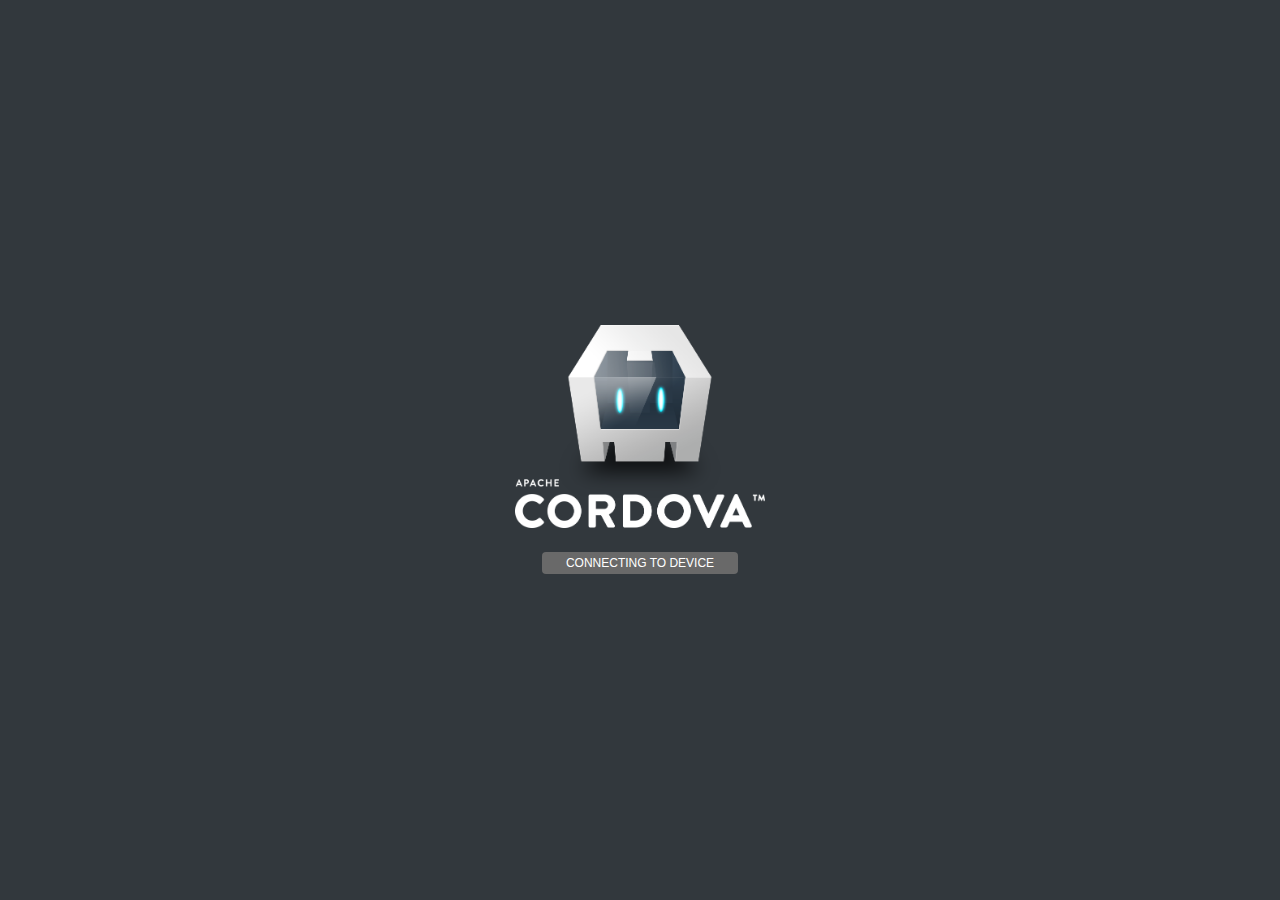
==== index.html @ 3c6eaf69 "Inital commit" ====
<!DOCTYPE html>
<html>
    <head>
    <!--
        Customize the content security policy in the meta tag below as needed. Add 'unsafe-inline' to default-src to enable inline JavaScript.
        For details, see http://go.microsoft.com/fwlink/?LinkID=617521
    -->
        <meta http-equiv="Content-Security-Policy" content="default-src 'self' data: gap: https://ssl.gstatic.com 'unsafe-eval'; style-src 'self' 'unsafe-inline'; media-src *">
        
        <meta name="format-detection" content="telephone=no">
        <meta name="msapplication-tap-highlight" content="no">
        <meta name="viewport" content="user-scalable=no, initial-scale=1, maximum-scale=1, minimum-scale=1, width=device-width">
        <link rel="stylesheet" type="text/css" href="css/index.css">
        <title>SpaceVillage</title>
    </head>
    <body>
        <div class="app">
            <p id="deviceready" class="event">Connecting to Device</p>
        </div>
        <script type="text/javascript" src="cordova.js"></script>
        <script type="text/javascript" src="scripts/platformOverrides.js"></script>
        <script type="text/javascript" src="scripts/index.js"></script>
    </body>
</html>
---- css/index.css ----
body {
    -webkit-touch-callout: none;
    -webkit-text-size-adjust: none;
    -webkit-user-select: none;
    background-color:#32383d;
    font-family: 'RobotoRegular', 'Droid Sans', 'Segoe UI', Segoe, 'San Francisco', 'Helvetica Neue', Helvetica, Arial, Geneva, sans-serif;
    font-size:12px;
}

.app {
    background: url(../images/cordova.png) no-repeat center top; 
    background-size: contain;
    position: absolute;             
    left: 50%;
    top: 50%;
    height: 30px;                  
    width: 250px;                   
    text-align: center;
    padding: 200px 0px 0px 0px;     
    margin: -125px;
}

.event {
    border-radius: 4px;
    -webkit-border-radius: 4px;
    color: #FFFFFF;
    margin: 27px;
    padding: 4px 0px;
    text-transform: uppercase;
    background-color: #696969;
    animation: fade 3000ms infinite;
    -webkit-animation: fade 3000ms infinite;
}

.ready {
    background-color: #4B946A;
}

@keyframes fade {
    from { opacity: 1.0; }
    50% { opacity: 0.4; }
    to { opacity: 1.0; }
}
 
@-webkit-keyframes fade {
    from { opacity: 1.0; }
    50% { opacity: 0.4; }
    to { opacity: 1.0; }
}

@media screen and (orientation: portrait) {
}

@media screen and (orientation: landscape) {
}
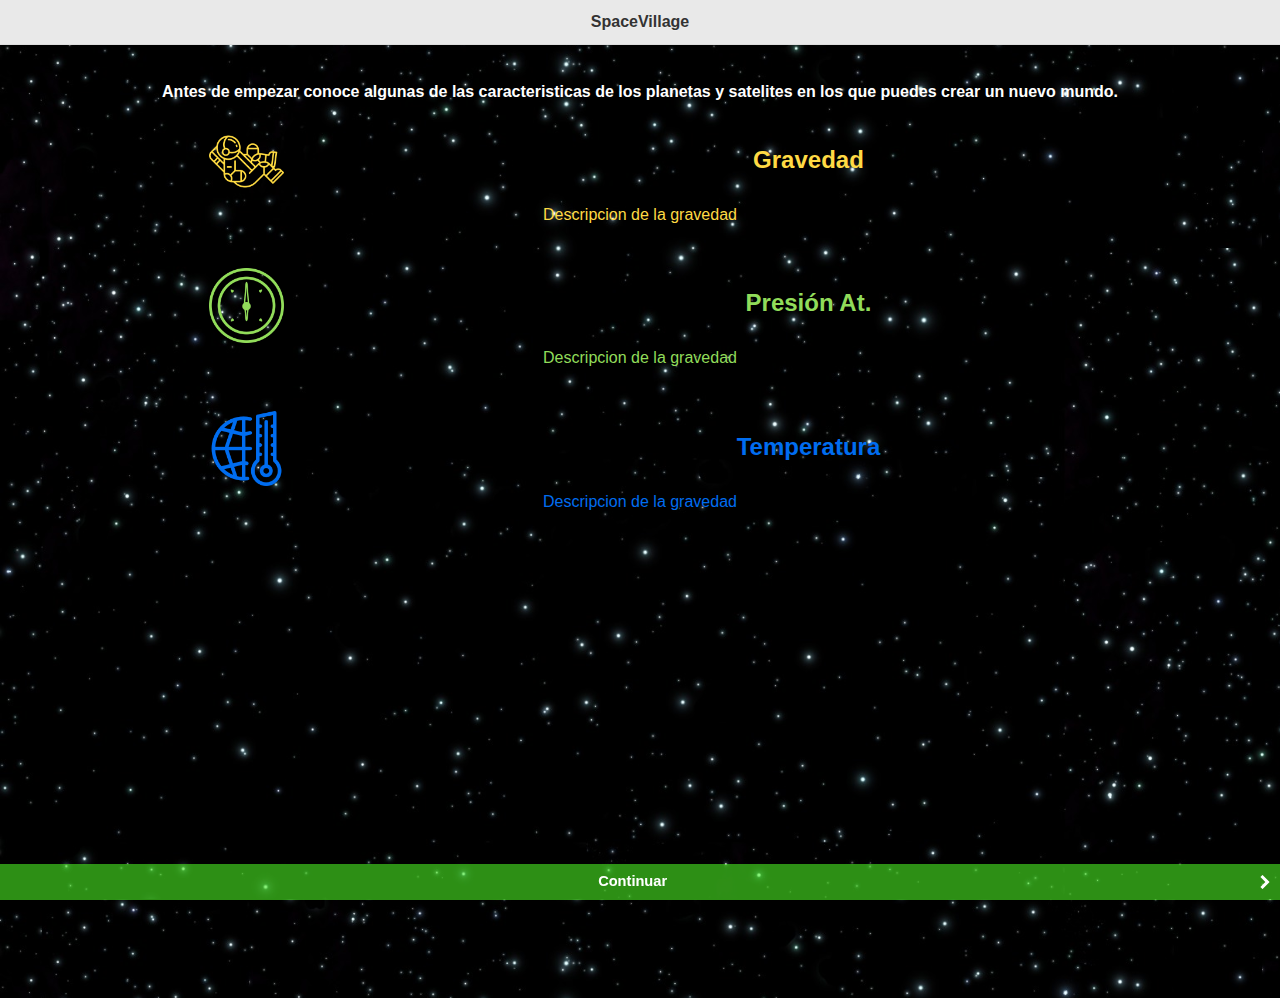
==== commit b30ead59: "end dfq develop" ====
--- a/index.html
+++ b/index.html
@@ -1,24 +1,146 @@
 <!DOCTYPE html>
 <html>
-    <head>
+<head>
     <!--
         Customize the content security policy in the meta tag below as needed. Add 'unsafe-inline' to default-src to enable inline JavaScript.
         For details, see http://go.microsoft.com/fwlink/?LinkID=617521
     -->
-        <meta http-equiv="Content-Security-Policy" content="default-src 'self' data: gap: https://ssl.gstatic.com 'unsafe-eval'; style-src 'self' 'unsafe-inline'; media-src *">
-        
-        <meta name="format-detection" content="telephone=no">
-        <meta name="msapplication-tap-highlight" content="no">
-        <meta name="viewport" content="user-scalable=no, initial-scale=1, maximum-scale=1, minimum-scale=1, width=device-width">
-        <link rel="stylesheet" type="text/css" href="css/index.css">
-        <title>SpaceVillage</title>
-    </head>
-    <body>
-        <div class="app">
-            <p id="deviceready" class="event">Connecting to Device</p>
+    <meta http-equiv="Content-Security-Policy" content="default-src 'self' data: gap: https://ssl.gstatic.com 'unsafe-eval'; style-src 'self' 'unsafe-inline'; media-src *" charset="utf-8" >
+
+    <meta name="format-detection" content="telephone=no">
+    <meta name="msapplication-tap-highlight" content="no">
+    <meta name="viewport" content="user-scalable=no, initial-scale=1, maximum-scale=1, minimum-scale=1, width=device-width">
+    <link rel="stylesheet" type="text/css" href="css/index.css">
+
+    <meta name="viewport" content="width=device-width, initial-scale=1">
+
+    <!--esto es lo de jquery-->
+    <link href="jQuery/Mobile/jquery.mobile-1.4.5.min.css" rel="stylesheet" />
+    <script src="jQuery/jquery-2.2.3.min.js"></script>
+    <script src="jQuery/Mobile/jquery.mobile-1.4.5.min.js"></script>
+    
+    <link href="jQuery/UI/jquery.ui.min.css" rel="stylesheet" />
+    <script src="jQuery/UI/jquery.ui.min.js"></script>
+    <!--esto es lo de jquery-->
+    
+    <link rel="stylesheet" type="text/css" href="css/demo.css">
+    <script src="scripts/roulette.js"></script>
+    <script src="scripts/demo.js"></script>
+    
+    
+
+    <title>SpaceVillage</title>
+</head>
+<body style="background-image:url(images/mainbg.jpg); background-size:cover">
+    <div data-role="page" style="background-color:transparent">
+        <div data-role="header" data-position="fixed">
+            <h1>
+                SpaceVillage
+            </h1>
         </div>
-        <script type="text/javascript" src="cordova.js"></script>
-        <script type="text/javascript" src="scripts/platformOverrides.js"></script>
-        <script type="text/javascript" src="scripts/index.js"></script>
-    </body>
+        <div role="main" class="ui-content" style="background-color:transparent">
+            <center>
+                <h4 style="color:White; text-shadow:none" >Antes de empezar conoce algunas de las caracteristicas de los planetas y satelites en los que puedes crear un nuevo mundo.</h4>
+                <div style="width:90%" >
+                    <div class="ui-grid-a">
+                        <div class="ui-block-a" style="width:30%" >
+                                <img src="images/ico/grav.png" style="width:75px" />                                
+                        </div>
+                        <div class="ui-block-b" style="width:70%" >
+                                <h2 style="color:#FFDA44; text-shadow:none">Gravedad</h2>
+                        </div>
+                    </div>                 
+                </div>
+                <div class="ui-grid-solo">
+                    <div class="ui-block-a">
+                        <p style="color:#FFDA44; text-shadow:none; margin:0px">Descripcion de la gravedad</p>
+                    </div>
+                </div>
+                <br /><br />
+                <div style="width:90%" >
+                    <div class="ui-grid-a">
+                        <div class="ui-block-a" style="width:30%" >
+                                <img src="images/ico/prea.png" style="width:75px" />                                
+                        </div>
+                        <div class="ui-block-b" style="width:70%" >
+                                <h2 style="color:#91DC5A; text-shadow:none">Presión At.</h2>
+                        </div>
+                    </div>                 
+                </div>
+                <div class="ui-grid-solo">
+                    <div class="ui-block-a">
+                        <p style="color:#91DC5A; text-shadow:none; margin:0px">Descripcion de la gravedad</p>
+                    </div>
+                </div>
+                <br /><br />
+                <div style="width:90%" >
+                    <div class="ui-grid-a">
+                        <div class="ui-block-a" style="width:30%" >
+                                <img src="images/ico/temp.png" style="width:75px" />                                
+                        </div>
+                        <div class="ui-block-b" style="width:70%" >
+                                <h2 style="color:#006DF0; text-shadow:none">Temperatura</h2>
+                        </div>
+                    </div>                 
+                </div>
+                <div class="ui-grid-solo">
+                    <div class="ui-block-a">
+                        <p style="color:#006DF0; text-shadow:none; margin:0px">Descripcion de la gravedad</p>
+                    </div>
+                </div>
+                
+            </center>
+        </div>
+        <div data-role="footer" data-position="fixed" style="background-color:transparent; border:none;">
+            <div data-role="navbar" style="background-color:transparent">
+                <ul style="background-color:transparent; border:none">
+                    <li>
+                        <a href="#P_Select" class="ui-btn ui-icon-carat-r ui-btn-icon-right ui-nodisc-icon" style="background-color: rgba(75, 239, 35, 0.60); border:none">
+                            <h3 style="margin:0px; color:white; text-shadow:none;" >Continuar </h3>
+                        </a>
+                    </li>
+                </ul>
+            </div>
+        </div>
+    </div>
+    <div id="P_Select" data-role="page" style="background-color:transparent">
+        <div data-role="header" data-position="fixed">
+            <h1>
+                SpaceVillage
+            </h1>
+        </div>
+        <div role="main" class="ui-content" style="background-color:transparent">
+            <div style="text-shadow:none; color:white">
+                <p style="color:#FFDA44"><img src="images/ico/grav.png" style="width:25px" />:46541</p>
+                <p style="color:#91DC5A"><img src="images/ico/prea.png" style="width:25px" />:4654</p>
+                <p style="color:#006DF0"><img src="images/ico/temp.png" style="width:25px" />:798</p>
+            </div>
+            <div class="roulette_container" style="background-color:transparent; width:100%; height: auto; box-shadow:none; border:0px  " >
+                <div class="roulette" style="display:none; border:none">
+                    <center>
+                    <img src="images/planets/earth.png" style="width:80% " />
+                    <img src="images/planets/nept.png" style="width:80% " />
+                    <img src="images/planets/mars.png" style="width:80% " />
+                    <img src="images/planets/jupi.png" style="width:80%" />
+                    <img src="images/planets/satu.png" style="width:80%" />
+                    <img src="images/planets/space.png" style="width:80%" />
+                    </center>
+                </div>
+            </div>
+        </div>
+        <div data-role="footer" data-position="fixed" style="background-color:transparent; border:none">
+            <div data-role="navbar" style="background-color:transparent">
+                <ul class="ui-nodisc-icon" style="background-color:transparent; border:none">
+                    <li><a href="#" data-icon="back" style="background-color: rgba(146, 17, 17, 0.60); border:none"></a></li>
+                    <li><a href="#" data-icon="action" style="background-color: rgba(5, 90, 90, 0.60); border:none" class=" start" style="background-color:forestgreen"></a></li>
+                    <li><a href="#" data-icon="check" style="background-color: rgba(75, 239, 35, 0.60); border:none" style="background-color:transparent"></a></li>
+                </ul>
+            </div>
+        </div>
+    </div>   
+    
+    <script type="text/javascript" src="cordova.js"></script>
+    <script type="text/javascript" src="scripts/platformOverrides.js"></script>
+    <script type="text/javascript" src="scripts/index.js"></script>
+</body>
 </html>
--- a/css/index.css
+++ b/css/index.css
@@ -53,3 +53,36 @@
 
 @media screen and (orientation: landscape) {
 }
+
+/* Set the background image sources */
+#newyork { background-image: url("/im2/newyork.jpg"); }
+#buenosaires { background-image: url("/im2/buenosaires.jpg"); }
+#paris { background-image: url("/im2/paris.jpg"); }
+#capetown { background-image: url("img/capetown.jpg"); }
+#seoul { background-image: url("../_assets/img/seoul.jpg"); }
+#sydney { background-image: url("../_assets/img/sydney.jpg"); }
+/* Background settings */
+.demo-page {
+    background-size: cover;
+    background-position: center center;
+    background-repeat: no-repeat;
+}
+/* Transparent footer */
+.demo-page .ui-footer {
+    background: none;
+    border: none;
+    bottom: 0;
+}
+/* The footer won't have a height because there are only two absolute positioned elements in it.
+So we position the buttons from the bottom. */
+.control.ui-btn-left,
+.trivia-btn.ui-btn-right {
+    top: auto;
+    bottom: 7px;
+    margin: 0;
+}
+/* Custom styling for the trivia source */
+small {
+    font-size: .75em;
+    color: #666;
+}
--- a/css/demo.css
+++ b/css/demo.css
@@ -0,0 +1,72 @@
+body {	
+	padding-top: 60px;
+	padding-bottom: 40px;
+}
+div.roulette {
+	margin-top: 35px;
+}
+div.roulette-inner {
+	left : 33px;
+}
+
+
+div.roulette { 
+}
+
+div.roulette_container {
+	background-color:rgb(253, 252, 253);
+	width:200px;
+	height:200px;
+	border:1px solid rgba(253, 252, 253, 0.31);
+	box-shadow:0px 0px 3px lightpink;margin:auto;
+}
+
+.btn_container {
+	margin:20px;
+	text-align:center;
+}
+.btn_container .start {
+	margin-right:20px;
+}
+.log_container {
+	margin-left:25px;
+	margin-top:80px;
+}
+.demo_label {
+	border-left:5px solid gray;
+	padding-left:5px;
+	font-size: 20px;
+}
+#msg {
+	border:1px solid #eee;
+	padding:10px 20px;
+	overflow-y: scroll;
+	max-height: 100px; 
+}
+div.param_label {
+	margin:20px 0px 10px 0px;
+}
+#stopImageNumber {
+	width : 20px;
+}
+.param_name {
+	font-weight:bold;
+}
+.image_sample img{
+	width : 50px;
+	cursor: pointer;
+}
+.right_container {
+	width: 550px;
+	margin-left: 100px;
+}
+.code_container {
+	margin-top:50px;
+	width: 500px;
+}
+.label-info {
+	margin-bottom: 3px;
+}
+div.ui-slider {
+	width: 300px;
+}
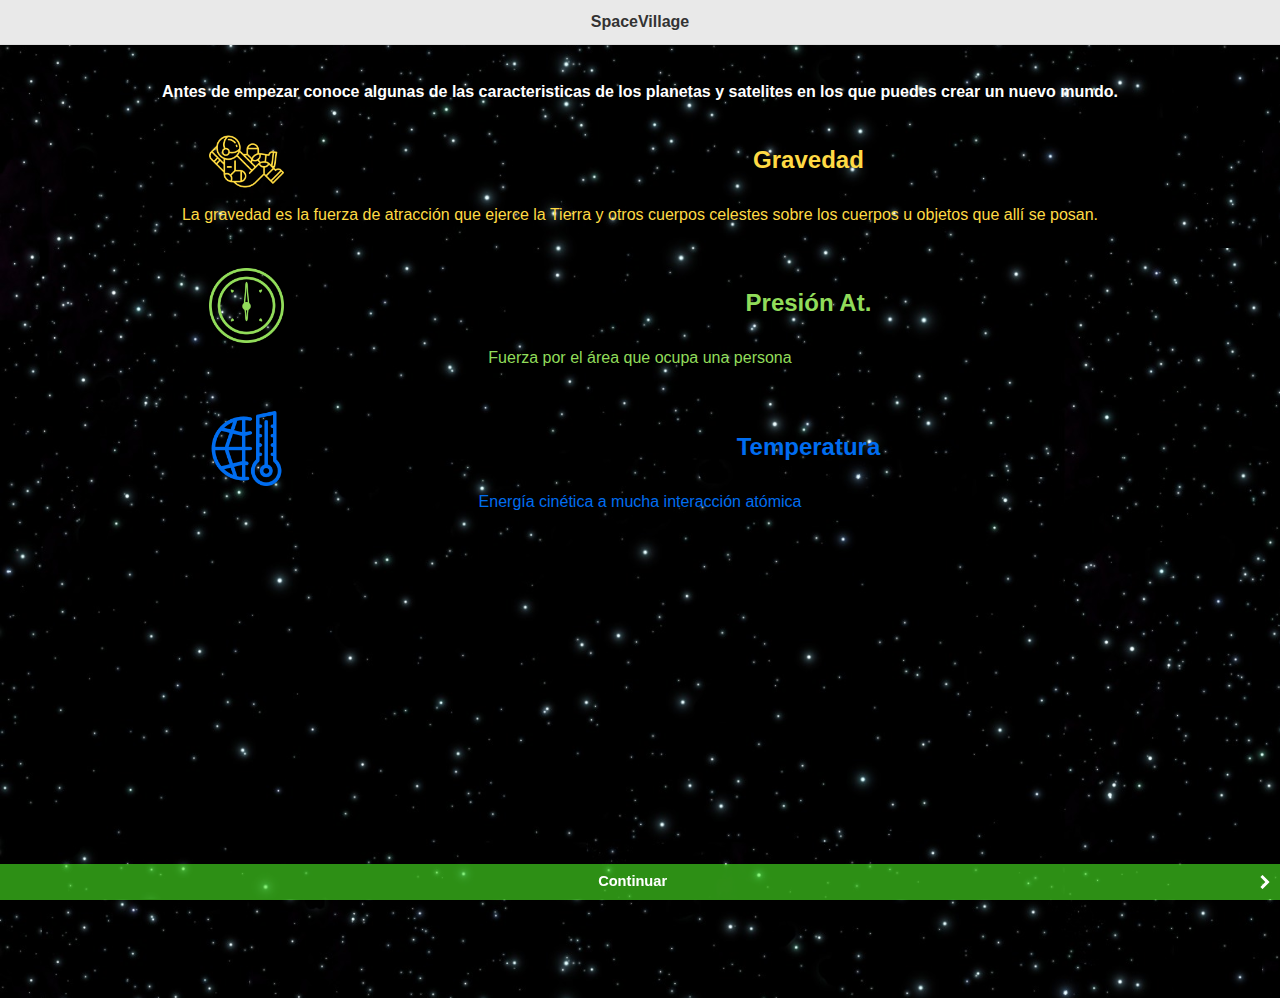
==== commit 1499677a: "descripciones" ====
--- a/index.html
+++ b/index.html
@@ -53,7 +53,10 @@
                 </div>
                 <div class="ui-grid-solo">
                     <div class="ui-block-a">
-                        <p style="color:#FFDA44; text-shadow:none; margin:0px">Descripcion de la gravedad</p>
+                        <p style="color:#FFDA44; text-shadow:none; margin:0px">
+La gravedad es la fuerza  de atracción  que ejerce la Tierra y otros cuerpos celestes sobre los cuerpos u objetos que allí se posan.
+
+</p>
                     </div>
                 </div>
                 <br /><br />
@@ -69,7 +72,7 @@
                 </div>
                 <div class="ui-grid-solo">
                     <div class="ui-block-a">
-                        <p style="color:#91DC5A; text-shadow:none; margin:0px">Descripcion de la gravedad</p>
+                        <p style="color:#91DC5A; text-shadow:none; margin:0px">Fuerza por el área que ocupa una persona</p>
                     </div>
                 </div>
                 <br /><br />
@@ -85,7 +88,7 @@
                 </div>
                 <div class="ui-grid-solo">
                     <div class="ui-block-a">
-                        <p style="color:#006DF0; text-shadow:none; margin:0px">Descripcion de la gravedad</p>
+                        <p style="color:#006DF0; text-shadow:none; margin:0px">Energía cinética a mucha interacción atómica</p>
                     </div>
                 </div>
                 
@@ -133,11 +136,197 @@
                 <ul class="ui-nodisc-icon" style="background-color:transparent; border:none">
                     <li><a href="#" data-icon="back" style="background-color: rgba(146, 17, 17, 0.60); border:none"></a></li>
                     <li><a href="#" data-icon="action" style="background-color: rgba(5, 90, 90, 0.60); border:none" class=" start" style="background-color:forestgreen"></a></li>
-                    <li><a href="#" data-icon="check" style="background-color: rgba(75, 239, 35, 0.60); border:none" style="background-color:transparent"></a></li>
+                    <li><a href="#P_Select2" data-icon="check" style="background-color: rgba(75, 239, 35, 0.60); border:none" style="background-color:transparent"></a></li>
                 </ul>
             </div>
         </div>
-    </div>   
+    </div>  
+    <div id="P_Select2" data-role="page" style="background-color:transparent">
+        <div data-role="header" data-position="fixed">
+            <h1>
+                SpaceVillage
+            </h1>
+        </div>
+        <div role="main" class="ui-content" style="background-color:transparent">
+            <center>
+<div data-role="collapsibleset" data-theme="a" data-content-theme="a">
+   <!--Casas-->
+     <div data-role="collapsible">
+                   <h3>Viviendas</h3>
+                    <p>I'm the collapsible content for section 1</p>
+             <fieldset class="ui-grid-b" data-role="controlgroup" data-type="horizontal">
+                          
+                               <table style="widght:70%"> <tr> <td>
+                                     <input name="radio-choice-h-2" id="radio-choice-h-2a" value="on" checked="checked" type="radio" >
+                                           <label for="radio-choice-h-2a">Vivienda 1</label>
+                                      <div class="ui-block-a">
+                                      <ul data-role="listview">
+                                          
+                                          <li><img src="images/casa1.png"></li>
+                                          <li>-Atributo 1<br>-Atributo 2<br>-Atributo 3</li>
+                                      </ul>
+                                        </div> </td>
+                               <td>
+                                    <input name="radio-choice-h-2" id="radio-choice-h-2b" value="off" type="radio">
+                                        <label for="radio-choice-h-2b">Vivienda 2</label>
+                                         <div class="ui-block-b">
+                                      <ul data-role="listview">
+                                          <li><img src="images/casa1.png"></li>
+                                          <li>Atributo 1<br>-Atributo 2<br>-Atributo 3</li>
+                                      </ul>
+                                        </div> </td>
+                                        <td>
+                                    <input name="radio-choice-h-2" id="radio-choice-h-2c" value="other" type="radio">
+                                        <label for="radio-choice-h-2c">Vivienda 3</label>
+                                         
+                                         
+                                         <div class="ui-block-c" >
+                                       <ul data-role="listview">
+                                          <li><img src="images/casa1.png"></li>
+                                          <li>Atributo 1<br>-Atributo 2<br>-Atributo 3</li>
+                                      </ul>
+                                        </div> </td>
+                                                <tr>
+                                            </table>
+                </fieldset>
+                  
+   </div>
+   
+    <!--Granjas-->
+    <div data-role="collapsible">
+        <h3>Granjas</h3>
+    <p>I'm the collapsible content for section 2</p>
+     <fieldset class="ui-grid-b" data-role="controlgroup" data-type="horizontal">
+                          
+                               <table style="widght:70%"> <tr> <td>
+                                     <input name="radio-choice-h-3" id="radio-choice-h-3a" value="on" checked="checked" type="radio" >
+                                           <label for="radio-choice-h-3a">Granja 1</label>
+                                      <div class="ui-block-a">
+                                      <ul data-role="listview">
+                                          
+                                          <li><img src="images/casa1.png"></li>
+                                          <li>-Atributo 1<br>-Atributo 2<br>-Atributo 3</li>
+                                      </ul>
+                                        </div> </td>
+                               <td>
+                                    <input name="radio-choice-h-3" id="radio-choice-h-3b" value="off" type="radio">
+                                        <label for="radio-choice-h-3b">Granja 2</label>
+                                         <div class="ui-block-b">
+                                      <ul data-role="listview">
+                                          <li><img src="images/casa1.png"></li>
+                                          <li>Atributo 1<br>-Atributo 2<br>-Atributo 3</li>
+                                      </ul>
+                                        </div> </td>
+                                        <td>
+                                    <input name="radio-choice-h-3" id="radio-choice-h-3c" value="other" type="radio">
+                                        <label for="radio-choice-h-3c">Granja 3</label>
+                                         
+                                         
+                                         <div class="ui-block-c" >
+                                       <ul data-role="listview">
+                                          <li><img src="images/casa1.png"></li>
+                                          <li>Atributo 1<br>-Atributo 2<br>-Atributo 3</li>
+                                      </ul>
+                                        </div> </td>
+                                                <tr>
+                                            </table>
+                </fieldset>
+    </div>
+    <!--Central Eléctrica-->
+    <div data-role="collapsible">
+        <h3>Centrales Eléctricas</h3>
+    <p>I'm the collapsible content for section 3</p>
+            <fieldset class="ui-grid-b" data-role="controlgroup" data-type="horizontal">
+                          
+                               <table style="widght:70%"> <tr> <td>
+                                     <input name="radio-choice-h-4" id="radio-choice-h-4a" value="on" checked="checked" type="radio" >
+                                           <label for="radio-choice-h-4a">Eléctica 1</label>
+                                      <div class="ui-block-a">
+                                      <ul data-role="listview">
+                                          
+                                          <li><img src="images/casa1.png"></li>
+                                          <li>-Atributo 1<br>-Atributo 2<br>-Atributo 3</li>
+                                      </ul>
+                                        </div> </td>
+                               <td>
+                                    <input name="radio-choice-h-4" id="radio-choice-h-4b" value="off" type="radio">
+                                        <label for="radio-choice-h-4b">Eléctica 2</label>
+                                         <div class="ui-block-b">
+                                      <ul data-role="listview">
+                                          <li><img src="images/casa1.png"></li>
+                                          <li>Atributo 1<br>-Atributo 2<br>-Atributo 3</li>
+                                      </ul>
+                                        </div> </td>
+                                        <td>
+                                    <input name="radio-choice-h-4" id="radio-choice-h-4c" value="other" type="radio">
+                                        <label for="radio-choice-h-4c">Eléctica 3</label>
+                                         
+                                         
+                                         <div class="ui-block-c" >
+                                       <ul data-role="listview">
+                                          <li><img src="images/casa1.png"></li>
+                                          <li>Atributo 1<br>-Atributo 2<br>-Atributo 3</li>
+                                      </ul>
+                                        </div> </td>
+                                                <tr>
+                                            </table>
+                </fieldset>
+    </div>
+    <!--Fuente Hídrica-->
+    <div data-role="collapsible">
+        <h3>Fuentes Hídricas</h3>
+    <p>I'm the collapsible content for section 4</p>
+            <fieldset class="ui-grid-b" data-role="controlgroup" data-type="horizontal">
+                          
+                               <table style="widght:70%"> <tr> <td>
+                                     <input name="radio-choice-h-5" id="radio-choice-h-5a" value="on" checked="checked" type="radio" >
+                                           <label for="radio-choice-h-5a">Hidríco 1</label>
+                                      <div class="ui-block-a">
+                                      <ul data-role="listview">
+                                          
+                                          <li><img src="images/casa1.png"></li>
+                                          <li>-Atributo 1<br>-Atributo 2<br>-Atributo 3</li>
+                                      </ul>
+                                        </div> </td>
+                               <td>
+                                    <input name="radio-choice-h-5" id="radio-choice-h-5b" value="off" type="radio">
+                                        <label for="radio-choice-h-5b">Hidríco 2</label>
+                                         <div class="ui-block-b">
+                                      <ul data-role="listview">
+                                          <li><img src="images/casa1.png"></li>
+                                          <li>Atributo 1<br>-Atributo 2<br>-Atributo 3</li>
+                                      </ul>
+                                        </div> </td>
+                                        <td>
+                                    <input name="radio-choice-h-5" id="radio-choice-h-5c" value="other" type="radio">
+                                        <label for="radio-choice-h-5c">Hidríco 3</label>
+                                         
+                                         
+                                         <div class="ui-block-c" >
+                                       <ul data-role="listview">
+                                          <li><img src="images/casa1.png"></li>
+                                          <li>Atributo 1<br>-Atributo 2<br>-Atributo 3</li>
+                                      </ul>
+                                        </div> </td>
+                                                <tr>
+                                            </table>
+                </fieldset>
+    </div>
+</div>
+</center>
+        </div>
+        <div data-role="footer" data-position="fixed" style="background-color:transparent; border:none;">
+            <div data-role="navbar" style="background-color:transparent">
+                <ul style="background-color:transparent; border:none">
+                    <li>
+                        <a href="#P_Select" class="ui-btn ui-icon-carat-r ui-btn-icon-right ui-nodisc-icon" style="background-color: rgba(75, 239, 35, 0.60); border:none">
+                            <h3 style="margin:0px; color:white; text-shadow:none;" >Continuar </h3>
+                        </a>
+                    </li>
+                </ul>
+            </div>
+        </div>
+    </div> 
     
     <script type="text/javascript" src="cordova.js"></script>
     <script type="text/javascript" src="scripts/platformOverrides.js"></script>
